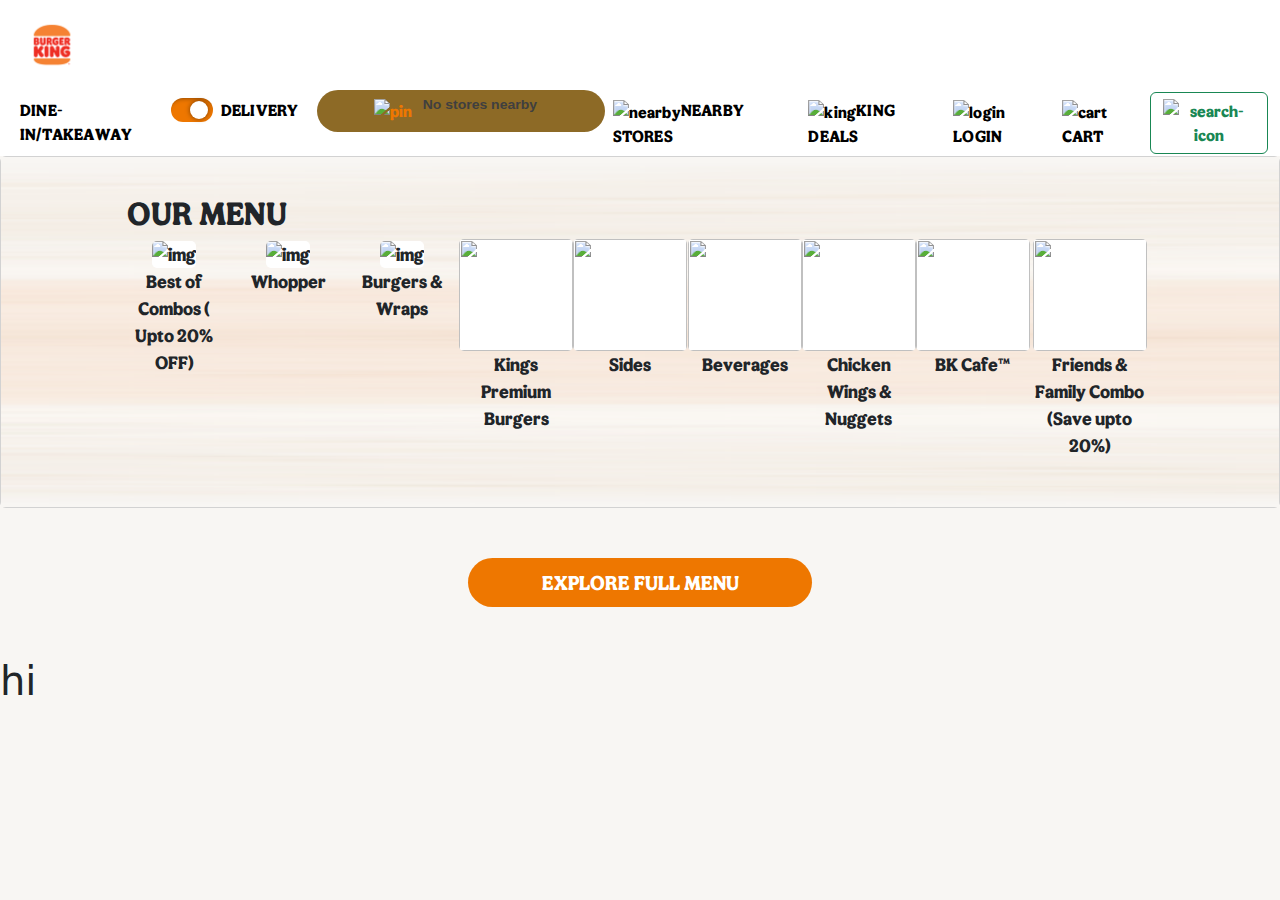
==== burger.html @ 382b63c4 "footer starting" ====
<!DOCTYPE html>
<html lang="en">
  <head>
    <meta charset="UTF-8" />
    <meta name="viewport" content="width=device-width, initial-scale=1.0" />

    <link
      href="https://cdn.jsdelivr.net/npm/bootstrap@5.3.3/dist/css/bootstrap.min.css"
      rel="stylesheet"
      integrity="sha384-QWTKZyjpPEjISv5WaRU9OFeRpok6YctnYmDr5pNlyT2bRjXh0JMhjY6hW+ALEwIH"
      crossorigin="anonymous"
    />

    <link rel="stylesheet" href="burger.css" />

    <title>@@@@@@@@@@@@@@@@@@@@@@@@@@@@@@@@@@@@@@</title>
  </head>
  <body>
    <script
      src="https://cdn.jsdelivr.net/npm/bootstrap@5.3.3/dist/js/bootstrap.bundle.min.js"
      integrity="sha384-YvpcrYf0tY3lHB60NNkmXc5s9fDVZLESaAA55NDzOxhy9GkcIdslK1eN7N6jIeHz"
      crossorigin="anonymous"
    ></script>

    <nav class="navbar sticky-top navbar-expand-lg  py-0">
      <div class="container-fluid">
        <a class="navbar-brand" href="#">
          <img
            class="header-logo"
            src="[data-uri]"
            alt=""
          />
        </a>
        <button
          class="navbar-toggler"
          type="button"
          data-bs-toggle="collapse"
          data-bs-target="#navbarSupportedContent"
          aria-controls="navbarSupportedContent"
          aria-expanded="false"
          aria-label="Toggle navigation"
        >
          <span class="navbar-toggler-icon"></span>
        </button>
        <div class="collapse navbar-collapse" id="navbarSupportedContent">
          <ul class="navbar-nav me-auto mb-2 mb-lg-0">
            <li class="nav-item">
              <a class="nav-link active" aria-current="page" href="#"
                >DINE-IN/TAKEAWAY</a
              >
            </li>

            <div class="toggle">
              <div class="toggle-button"></div>
            </div>

            <li class="nav-item">
              <a class="nav-link active" aria-current="page" href="#"
                >DELIVERY</a
              >
            </li>

            <div class="search-bar">
              <img
                class="pin-icon"
                src="https://www.burgerking.in/static/media/location.b472e06f.svg"
                alt="pin"
              />

              <p class="search-text">No stores nearby</p>
            </div>

            <li class="nav-item">
              <a class="nav-link active" aria-current="page" href="#">
                <img
                  src="https://www.burgerking.in/static/media/dine-in-black.c32e1cdd.svg"
                  alt="nearby"
                />NEARBY STORES</a
              >
            </li>

            <li class="nav-item">
              <a class="nav-link active" aria-current="page" href="#">
                <img
                  class="king"
                  src="https://www.burgerking.in/static/media/offers-inactive.81dcb21f.svg"
                  alt="king"
                />KING DEALS</a
              >
            </li>

            <li class="nav-item">
              <a class="nav-link active" aria-current="page" href="#">
                <img
                  class="login"
                  src="https://www.burgerking.in/static/media/login-inactive.de941b20.svg"
                  alt="login"
                />LOGIN</a
              >
            </li>

            <li class="nav-item">
              <a class="nav-link active" aria-current="page" href="#">
                <img
                  src="https://www.burgerking.in/static/media/cart.3ff203fa.svg"
                  alt="cart"
                />CART</a
              >
            </li>
          </ul>

          <form class="d-flex" role="search">
            <!-- <input
              class="form-control me-2"
              type="search"
              placeholder="Search"
              aria-label="Search"
            /> -->

            <button class="btn btn-outline-success" type="submit">
              <img
                src="https://www.burgerking.in/static/media/search.03064934.svg"
                alt="search-icon"
              />
            </button>
          </form>
        </div>
      </div>
    </nav>

    <div class="card text-bg menu-section">
      <img
        class="menu-background"
        src="[data-uri]"
        class="card-img"
        alt="..."
      />
      <div class="card-img-overlay">
        <h2 class="card-title">OUR MENU</h2>
        <!-- <p class="card-text">
          This is a wider card with supporting text below as a natural lead-in
          to additional content. This content is a little bit longer.
        </p>
        <p class="card-text"><small>Last updated 3 mins ago</small></p> -->

        <div class="menu-images">
          <div class="img-1-div">
            <img
              class="img-1"
              src="https://d1rgpf387mknul.cloudfront.net/category/Home/web/1x_web_20220917071641152673_114x101png"
              alt="img"
            />

            <p>Best of Combos (<br />Upto 20% OFF)</p>
          </div>

          <div class="img-2-div">
            <img
              class="img-2"
              src="https://d1rgpf387mknul.cloudfront.net/category/Home/web/1x_web_20201214094752825353_114x101png"
              alt="img"
            />
            <p>Whopper</p>
          </div>

          <div class="img-3-div">
            <img
              class="img-3"
              src="https://d1rgpf387mknul.cloudfront.net/category/Home/web/1x_web_20230510052712522360_114x101png"
              alt="img"
            />
            <p>Burgers & Wraps</p>
          </div>

          <div class="img-4-div">
            <img
              class="img-4"
              src="https://d1rgpf387mknul.cloudfront.net/category/Home/web/1x_web_20220221045917058620_114x101png"
              alt=""
            />
            <p>Kings Premium Burgers</p>
          </div>

          <div class="img-5-div">
            <img
              class="img-5"
              src="https://d1rgpf387mknul.cloudfront.net/category/Home/web/1x_web_20210427112037534695_114x101png"
              alt=""
            />
            <p>Sides</p>
          </div>

          <div class="img-6-div">
            <img
              class="img-6"
              src="https://d1rgpf387mknul.cloudfront.net/category/Home/web/1x_web_20240103054719781518_114x101png"
              alt=""
            />
            <p>Beverages</p>
          </div>

          <div class="img-7-div">
            <img
              class="img-7"
              src="https://d1rgpf387mknul.cloudfront.net/category/Home/web/1x_web_20231123085514623967_114x101png"
              alt=""
            />
            <p>Chicken Wings & Nuggets</p>
          </div>

          <div class="img-8-div">
            <img
              class="img-8"
              src="https://d1rgpf387mknul.cloudfront.net/category/Home/web/1x_web_20230323093839166957_114x101png"
              alt=""
            />
            <p>BK Cafe™</p>
          </div>

          <div class="img-9-div">
            <img
              class="img-9"
              src="https://d1rgpf387mknul.cloudfront.net/category/Home/web/1x_web_20240103055132454675_114x101png"
              alt=""
            />
            <p>
              Friends & <br />
              Family Combo <br />
              (Save upto <br />
              20%)
            </p>
          </div>
        </div>
      </div>
    </div>

    <div class="container d-flex justify-content-center explore-section">
      <div
        class="explore-menu d-flex justify-content-center align-items-center"
      >
        <span class="explore-text">EXPLORE FULL MENU</span>
      </div>

      <img
        class="explore-image"
        src="https://www.burgerking.in/static/media/home-bk-wall.96e21fb4.jpg"
        alt=""
      />
    </div>


    <footer>
      <h1>hi</h1>
    </footer>




  </body>
</html>
---- burger.css ----
body {
  background-color: #f8f6f3;
}

@font-face {
  font-family: "flame-regular";
  src: url("flame-regular.otf") format("opentype");
}

.header-logo {
  /* margin-left: 80px; */
  width: 80px;
  height: 80px;
}

.navbar {
  display: flex;
  flex-wrap: wrap;
  background-color:white;

  font-family: "flame-regular";
}

/* TOGGLE BUTTON */

.toggle {
  display: flex;
  align-items: center;
  justify-content: end;
  background-color: #e70;
  width: 45px;
  height: 24px;
  margin-top: 8px;
  /* margin-left: 10px; */
  border-radius: 200px;
  box-shadow: inset 0 5px 5px -5px rgba(0, 0, 0, 0.5);
}

.toggle-button {
  float: right;
  background-color: white;
  width: 18px;
  height: 17.7px;
  margin-right: 5px;
  border-radius: 800px;
  box-shadow: 0 0 5px rgba(0, 0, 0, 0.5);
  /* Added box-shadow for outer shadow */
}

.navbar {
  font-size: 16px;
  letter-spacing: 0.2px;
  color: #e70;
}

.search-bar {
  display: flex;
  align-items: center;
  justify-content: center;
  background-color: #8d6a26;
  width: 310px;
  height: 42px;
  margin-left: 10px;
  border-radius: 200px;
}

.search-text {
  font-family: "FlameSans-Regular", sans-serif;
  font-size: 14px;
  font-weight: 600;
  font-style: normal;
  font-variant: normal;
  font-kerning: auto;
  font-optical-sizing: auto;
  font-stretch: 100%;
  font-variation-settings: normal;
  font-feature-settings: normal;
  text-transform: none;
  text-decoration: none solid #000000;
  text-align: start;
  text-indent: 0px;
  color: rgb(63, 63, 63);

  /* Spacing */
  line-height: normal;
  vertical-align: baseline;
  letter-spacing: normal;
  word-spacing: 0px;
  padding: 4px 10px 0px;

  transform: scaleY(0.9);
}

.card-title {
  margin-top: 20px;
  margin-left: 110px;
}

.menu-section {
  font-family: "flame-regular";
  font-size: 18px;
}

.menu-background {
  width: 100%;
  height: 350px;
}

.menu-images {
  display: flex;
  flex-wrap: wrap;
  justify-content: space-around;
  margin-left: 100px;
  margin-right: 113px;
}

/* IMAGE DIV STARTS FROM HERE BELOW */

.img-1-div {
  width: 114px;
  text-align: center;
}

.img-2-div {
  width: 114px;
  text-align: center;
}

.img-3-div {
  width: 114px;
  text-align: center;
}

.img-4-div {
  width: 114px;
  text-align: center;
}

.img-5-div {
  width: 114px;
  text-align: center;
}

.img-6-div {
  width: 114px;
  text-align: center;
}

.img-7-div {
  width: 114px;
  text-align: center;
}

.img-8-div {
  width: 114px;
  text-align: center;
}

.img-9-div {
  width: 120px;
  text-align: center;
}

/* IMAGE DIV ENDS  HERE */

.img-1 {
  width: 114px;
  height: 112px;
  background-color: white;
  border-radius: 5px;
}

.img-2 {
  width: 114px;
  height: 112px;
  background-color: white;
  border-radius: 5px;
}

.img-3 {
  width: 114px;
  height: 112px;
  background-color: white;
  border-radius: 5px;
}

.img-4 {
  width: 114px;
  height: 112px;
  background-color: white;
  border-radius: 5px;
}

.img-5 {
  width: 114px;
  height: 112px;

  background-color: white;
  border-radius: 5px;
}

.img-6 {
  width: 114px;
  height: 112px;
  background-color: white;
  border-radius: 5px;
}

.img-7 {
  width: 114px;
  height: 112px;
  background-color: white;
  border-radius: 5px;
}

.img-8 {
  width: 114px;
  height: 112px;
  background-color: white;
  border-radius: 5px;
}

.img-9 {
  width: 114px;
  height: 112px;
  background-color: white;
  border-radius: 5px;
}

/* IMAGE ELEMENTS ENDS HERE BELOW */

@media (max-width: 702px) {
  .menu-background {
    height: 1100px;
  }
}

@media (min-width: 596px) {
  .menu-background {
    height: 800px;
  }
}

@media (max-width: 475px) {
  .menu-background {
    height: 1750px;
  }
}

@media (min-width: 815px) {
  .menu-background {
    height: 580px;
  }
}

@media (min-width: 1279px) {
  .menu-background {
    height: 350px;
  }
}

/* EXPLORE MENU */

.explore-menu {
  background-color: #e70;
  width: 344px;
  height: 49px;
  /* margin-top: 41px; */
  border-radius: 200px;
  /* margin-left: 589px; */
  color: #ffffff;
  font-family: "Flame-Regular", sans-serif;
  font-size: 20px;
  margin-top: 50px;
  margin-bottom: 50px;

  font-weight: 400;
}

.explore-section {
  display: flex;
  flex-direction: column;
  justify-content: space-between;
  align-items: center;
  /* background-color: red; */
  /* gap: 50px; */
}

/* .explore-image{
  width: 1250px;
} */


.explore-image {
  max-width: 100%;
  height: auto;
}







/* FOOTER STARTS FROM HERE */

.footer-container {
  background-color: #323232;
  width: 1519px;
  height: 303px;
  color: rgb(170, 170, 170);
  display: flex;

  font-family: "FlameSans-Regular", sans-serif;
  font-size: 13px;
  line-height: 24.05px;
  letter-spacing: normal;
  word-spacing: -2px;
  margin: 0;
  padding: 0;
  font-weight: 700;
  font-style: normal;
  font-variant: normal;
  font-kerning: auto;
  font-optical-sizing: auto;
  font-stretch: 100%;
  font-variation-settings: normal;
  font-feature-settings: normal;
  text-transform: none;
  text-decoration: none;
}

ul li:not([class]) {
  filter: blur(0.45px);
  color: rgb(213, 213, 213);
}

ul,
ol {
  list-style-type: none;
}

.list-title {
  color: rgb(255, 255, 255);
  font-family: "Flame-Regular", sans-serif;
  font-size: 16px;
  line-height: normal;
  letter-spacing: 0.3px;
  word-spacing: 0px;
  margin: 0;
  padding: 0 0 20px;
  font-weight: 400;
  font-style: normal;
  font-variant: normal;
  font-kerning: auto;
  font-optical-sizing: auto;
  font-stretch: 100%;
  font-variation-settings: normal;
  font-feature-settings: normal;
  text-transform: uppercase;
  text-decoration: none;
  margin-top: 74px;
}

.app-store {
  position: left;
}

.google-play {
  margin-left: 12px;
}

.bk-info {
  margin-left: 71px;
}

.contact {
  position: left;
  margin-left: 82px;
}

.bk-cares {
  margin-left: 91px;
}

.legal {
  margin-left: 88px;
}

.download {
  margin-left: 80px;
}

.footer-2 {
  background-color: #323231;
  width: 1519px;
  height: 120px;
}

.hr-line {
  display: flex;
  background-color: rgb(85, 85, 85);
  width: 1335px;
  height: 1.5px;
  margin-left: 88px;
}

.bottom-icon {
  display: flex;
  width: 38px;
  height: 36px;
  margin-left: 123px;
  size: 50px;
  margin-top: 28px;
}

.bottom-container {
  display: flex;
}

.bottom-text {
  display: flex;
  margin-left: 507px;
  margin-top: -50px;
  color: white;

  font-family: "Flame-Regular", sans-serif;
  font-size: 16px;
  font-weight: 300;
  font-style: normal;
  font-variant: normal;
  font-stretch: 100%;
  line-height: 24px;
  letter-spacing: 0.8px;
  word-spacing: 0px;
  text-transform: none;
  text-decoration: none;

  font-kerning: auto;
  font-optical-sizing: auto;
  font-variation-settings: normal;
  font-feature-settings: normal;
}

.social-media-icons {
  display: flex;
  margin-left: 1204px;
  margin-top: -59px;
}

.instagram {
  margin-left: 20px;
}

.twitter {
  margin-left: 20px;
}

.youtube {
  margin-left: 20px;
}
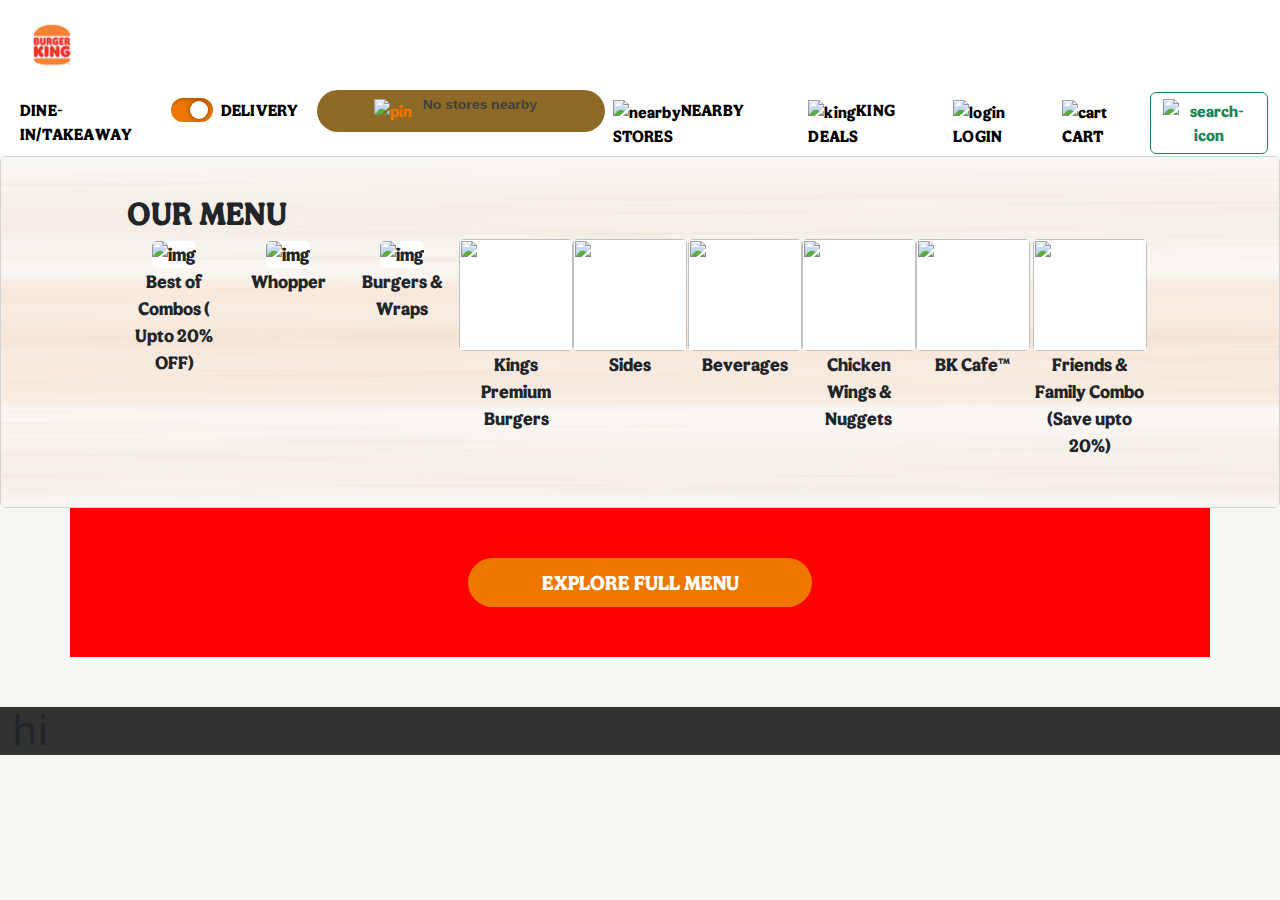
==== commit aa3f7d3b: "safe footer model with response" ====
--- a/burger.html
+++ b/burger.html
@@ -248,8 +248,9 @@
       />
     </div>
 
-
-    <footer>
+<!-- FOOTER  -->
+
+    <footer class=" container-fluid footer-section ">
       <h1>hi</h1>
     </footer>
 
--- a/burger.css
+++ b/burger.css
@@ -282,7 +282,7 @@
   flex-direction: column;
   justify-content: space-between;
   align-items: center;
-  /* background-color: red; */
+  background-color: red;
   /* gap: 50px; */
 }
 
@@ -292,6 +292,7 @@
 
 
 .explore-image {
+  width: 1255px;
   max-width: 100%;
   height: auto;
 }
@@ -459,3 +460,13 @@
 .youtube {
   margin-left: 20px;
 }
+
+.footer-section{
+  background-color: #323231;
+  margin-top: 50px;
+  width: 100%;
+
+  width: auto;
+}
+
+
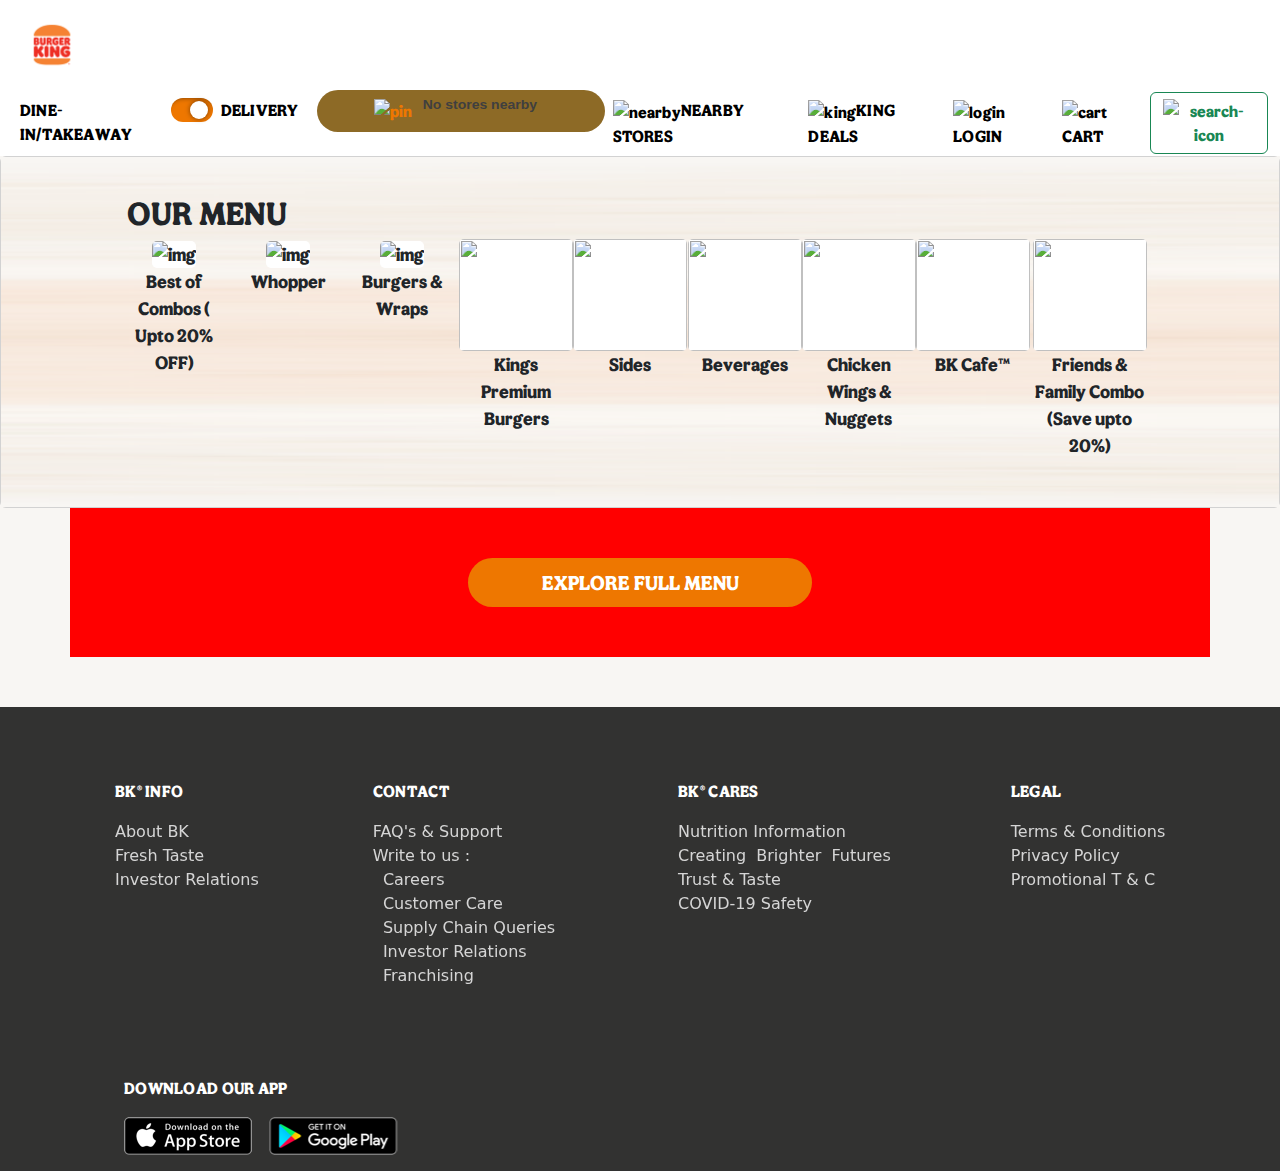
==== commit af3dcf2c: "footer flex wrapped" ====
--- a/burger.html
+++ b/burger.html
@@ -251,7 +251,70 @@
 <!-- FOOTER  -->
 
     <footer class=" container-fluid footer-section ">
-      <h1>hi</h1>
+
+
+
+      <div class="bk-info">
+        <ul>
+          <li class="list-title">BK® INFO</li>
+
+          <li>About BK</li>
+          <li>Fresh Taste</li>
+          <li>Investor Relations</li>
+        </ul>
+      </div>
+
+      <div class="contact">
+        <ul>
+          <li class="list-title">CONTACT</li>
+
+          <li>FAQ's & Support</li>
+          <li>Write to us :</li>
+          <li>&nbsp;&nbsp;Careers</li>
+          <li>&nbsp;&nbsp;Customer Care</li>
+          <li>&nbsp;&nbsp;Supply Chain Queries</li>
+          <li>&nbsp;&nbsp;Investor Relations</li>
+          <li>&nbsp;&nbsp;Franchising</li>
+        </ul>
+      </div>
+      <div class="bk-cares">
+        <ul>
+          <li class="list-title">BK® CARES</li>
+          <li>Nutrition Information</li>
+          <li>Creating&nbsp; Brighter&nbsp; Futures</li>
+          <li>Trust & Taste</li>
+          <li>COVID-19 Safety</li>
+        </ul>
+      </div>
+      <div class="legal">
+        <ul>
+          <li class="list-title">LEGAL</li>
+          <li>Terms & Conditions</li>
+          <li>Privacy Policy</li>
+          <li>Promotional T & C</li>
+        </ul>
+      </div>
+
+      <div class="download">
+        <ul>
+          <li class="list-title">DOWNLOAD OUR APP</li>
+          <li>
+            <img
+              src="[data-uri]"
+              alt=""
+            />
+            <img
+              class="google-play"
+              src="[data-uri]"
+              alt=""
+            />
+          </li>
+        </ul>
+      </div>
+
+
+
+
     </footer>
 
 
--- a/burger.css
+++ b/burger.css
@@ -300,6 +300,20 @@
 
 
 
+
+
+
+
+
+.footer-section{
+  display: flex;
+  flex-wrap: wrap;
+  background-color: #323231;
+  margin-top: 50px;
+  width: 100%;
+
+  width: auto;
+}
 
 
 
@@ -461,12 +475,4 @@
   margin-left: 20px;
 }
 
-.footer-section{
-  background-color: #323231;
-  margin-top: 50px;
-  width: 100%;
-
-  width: auto;
-}
-
-
+
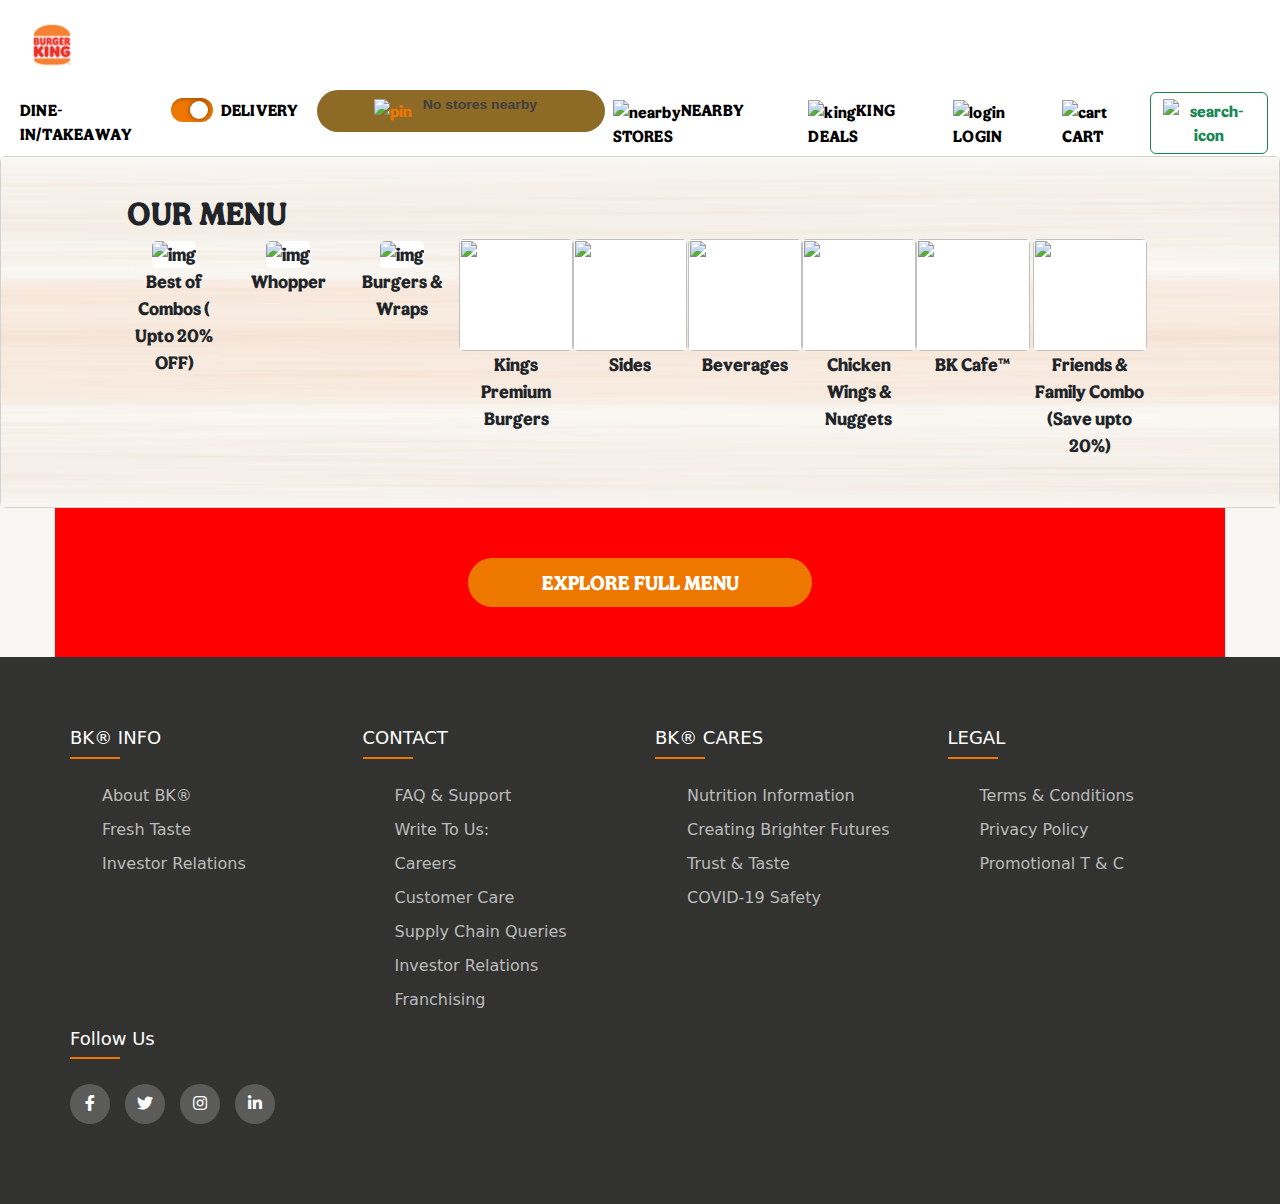
==== commit 75fe88c4: "successfully imported footer template" ====
--- a/burger.html
+++ b/burger.html
@@ -3,6 +3,9 @@
   <head>
     <meta charset="UTF-8" />
     <meta name="viewport" content="width=device-width, initial-scale=1.0" />
+
+    <link rel="stylesheet" type="text/css" href="https://cdnjs.cloudflare.com/ajax/libs/font-awesome/5.15.1/css/all.min.css">
+
 
     <link
       href="https://cdn.jsdelivr.net/npm/bootstrap@5.3.3/dist/css/bootstrap.min.css"
@@ -225,7 +228,7 @@
             />
             <p>
               Friends & <br />
-              Family Combo <br />
+              Family Combo <br />  
               (Save upto <br />
               20%)
             </p>
@@ -250,72 +253,64 @@
 
 <!-- FOOTER  -->
 
-    <footer class=" container-fluid footer-section ">
-
-
-
-      <div class="bk-info">
+<footer class="footer">
+  <div class="container">
+    <div class="row">
+      <div class="footer-col">
+        <h4>BK® INFO</h4>
         <ul>
-          <li class="list-title">BK® INFO</li>
-
-          <li>About BK</li>
-          <li>Fresh Taste</li>
-          <li>Investor Relations</li>
+          <li><a href="#">About BK® </a></li>
+          <li><a href="#">Fresh Taste</a></li>
+          <li><a href="#">Investor Relations</a></li>
         </ul>
       </div>
-
-      <div class="contact">
+      <div class="footer-col">
+        <h4>CONTACT</h4>
         <ul>
-          <li class="list-title">CONTACT</li>
-
-          <li>FAQ's & Support</li>
-          <li>Write to us :</li>
-          <li>&nbsp;&nbsp;Careers</li>
-          <li>&nbsp;&nbsp;Customer Care</li>
-          <li>&nbsp;&nbsp;Supply Chain Queries</li>
-          <li>&nbsp;&nbsp;Investor Relations</li>
-          <li>&nbsp;&nbsp;Franchising</li>
+          <li><a href="#">FAQ & Support</a></li>
+          <li><a href="#">Write to us:</a></li>
+          <li><a href="#">Careers</a></li>
+          <li><a href="#">Customer Care</a></li>
+          <li><a href="#">Supply Chain Queries</a></li>
+          <li><a href="#">Investor Relations</a></li>
+          <li><a href="#">Franchising</a></li>
+
+
         </ul>
       </div>
-      <div class="bk-cares">
+      <div class="footer-col">
+        <h4>BK® CARES</h4>
         <ul>
-          <li class="list-title">BK® CARES</li>
-          <li>Nutrition Information</li>
-          <li>Creating&nbsp; Brighter&nbsp; Futures</li>
-          <li>Trust & Taste</li>
-          <li>COVID-19 Safety</li>
+          <li><a href="#">Nutrition Information</a></li>
+          <li><a href="#">Creating Brighter Futures</a></li>
+          <li><a href="#">Trust & Taste</a></li>
+          <li><a href="#">COVID-19 Safety</a></li>
         </ul>
       </div>
-      <div class="legal">
-        <ul>
-          <li class="list-title">LEGAL</li>
-          <li>Terms & Conditions</li>
-          <li>Privacy Policy</li>
-          <li>Promotional T & C</li>
-        </ul>
-      </div>
-
-      <div class="download">
-        <ul>
-          <li class="list-title">DOWNLOAD OUR APP</li>
-          <li>
-            <img
-              src="[data-uri]"
-              alt=""
-            />
-            <img
-              class="google-play"
-              src="[data-uri]"
-              alt=""
-            />
-          </li>
-        </ul>
-      </div>
-
-
-
-
-    </footer>
+
+      <div class="footer-col">
+     <h4>LEGAL</h4>
+     <ul>
+       <li><a href="#">Terms & Conditions</a></li>
+       <li><a href="#">Privacy Policy</a></li>
+       <li><a href="#">Promotional T & C</a></li>
+     </ul>
+   </div>
+
+
+
+      <div class="footer-col">
+        <h4>follow us</h4>
+        <div class="social-links">
+          <a href="#"><i class="fab fa-facebook-f"></i></a>
+          <a href="#"><i class="fab fa-twitter"></i></a>
+          <a href="#"><i class="fab fa-instagram"></i></a>
+          <a href="#"><i class="fab fa-linkedin-in"></i></a>
+        </div>
+      </div>
+    </div>
+  </div>
+</footer>
 
 
 
--- a/burger.css
+++ b/burger.css
@@ -299,180 +299,99 @@
 
 
 
-
-
-
-
-
-
-.footer-section{
-  display: flex;
-  flex-wrap: wrap;
-  background-color: #323231;
-  margin-top: 50px;
-  width: 100%;
-
-  width: auto;
-}
-
-
-
-/* FOOTER STARTS FROM HERE */
-
-.footer-container {
-  background-color: #323232;
-  width: 1519px;
-  height: 303px;
-  color: rgb(170, 170, 170);
-  display: flex;
-
-  font-family: "FlameSans-Regular", sans-serif;
-  font-size: 13px;
-  line-height: 24.05px;
-  letter-spacing: normal;
-  word-spacing: -2px;
-  margin: 0;
-  padding: 0;
-  font-weight: 700;
-  font-style: normal;
-  font-variant: normal;
-  font-kerning: auto;
-  font-optical-sizing: auto;
-  font-stretch: 100%;
-  font-variation-settings: normal;
-  font-feature-settings: normal;
-  text-transform: none;
-  text-decoration: none;
-}
-
-ul li:not([class]) {
-  filter: blur(0.45px);
-  color: rgb(213, 213, 213);
-}
-
-ul,
-ol {
-  list-style-type: none;
-}
-
-.list-title {
-  color: rgb(255, 255, 255);
-  font-family: "Flame-Regular", sans-serif;
-  font-size: 16px;
-  line-height: normal;
-  letter-spacing: 0.3px;
-  word-spacing: 0px;
-  margin: 0;
-  padding: 0 0 20px;
-  font-weight: 400;
-  font-style: normal;
-  font-variant: normal;
-  font-kerning: auto;
-  font-optical-sizing: auto;
-  font-stretch: 100%;
-  font-variation-settings: normal;
-  font-feature-settings: normal;
-  text-transform: uppercase;
-  text-decoration: none;
-  margin-top: 74px;
-}
-
-.app-store {
-  position: left;
-}
-
-.google-play {
-  margin-left: 12px;
-}
-
-.bk-info {
-  margin-left: 71px;
-}
-
-.contact {
-  position: left;
-  margin-left: 82px;
-}
-
-.bk-cares {
-  margin-left: 91px;
-}
-
-.legal {
-  margin-left: 88px;
-}
-
-.download {
-  margin-left: 80px;
-}
-
-.footer-2 {
-  background-color: #323231;
-  width: 1519px;
-  height: 120px;
-}
-
-.hr-line {
-  display: flex;
-  background-color: rgb(85, 85, 85);
-  width: 1335px;
-  height: 1.5px;
-  margin-left: 88px;
-}
-
-.bottom-icon {
-  display: flex;
-  width: 38px;
-  height: 36px;
-  margin-left: 123px;
-  size: 50px;
-  margin-top: 28px;
-}
-
-.bottom-container {
-  display: flex;
-}
-
-.bottom-text {
-  display: flex;
-  margin-left: 507px;
-  margin-top: -50px;
-  color: white;
-
-  font-family: "Flame-Regular", sans-serif;
-  font-size: 16px;
-  font-weight: 300;
-  font-style: normal;
-  font-variant: normal;
-  font-stretch: 100%;
-  line-height: 24px;
-  letter-spacing: 0.8px;
-  word-spacing: 0px;
-  text-transform: none;
-  text-decoration: none;
-
-  font-kerning: auto;
-  font-optical-sizing: auto;
-  font-variation-settings: normal;
-  font-feature-settings: normal;
-}
-
-.social-media-icons {
-  display: flex;
-  margin-left: 1204px;
-  margin-top: -59px;
-}
-
-.instagram {
-  margin-left: 20px;
-}
-
-.twitter {
-  margin-left: 20px;
-}
-
-.youtube {
-  margin-left: 20px;
-}
-
-
+/* 
+FOOTER */
+
+
+
+
+
+.container{
+	max-width: 1170px;
+	margin:auto;
+}
+.row{
+	display: flex;
+	flex-wrap: wrap;
+}
+ul{
+	list-style: none;
+}
+.footer{
+	background-color: #323231;
+    padding: 70px 0;
+}
+.footer-col{
+   width: 25%;
+   padding: 0 15px;
+}
+.footer-col h4{
+	font-size: 18px;
+	color: #ffffff;
+	text-transform: capitalize;
+	margin-bottom: 35px;
+	font-weight: 500;
+	position: relative;
+}
+.footer-col h4::before{
+	content: '';
+	position: absolute;
+	left:0;
+	bottom: -10px;
+	background-color: #e70;
+	height: 2px;
+	box-sizing: border-box;
+	width: 50px;
+}
+.footer-col ul li:not(:last-child){
+	margin-bottom: 10px;
+}
+.footer-col ul li a{
+	font-size: 16px;
+	text-transform: capitalize;
+	color: #ffffff;
+	text-decoration: none;
+	font-weight: 300;
+	color: #bbbbbb;
+	display: block;
+	transition: all 0.3s ease;
+}
+.footer-col ul li a:hover{
+	color: #ffffff;
+	padding-left: 8px;
+}
+.footer-col .social-links a{
+	display: inline-block;
+	height: 40px;
+	width: 40px;
+	background-color: rgba(255,255,255,0.2);
+	margin:0 10px 10px 0;
+	text-align: center;
+	line-height: 40px;
+	border-radius: 50%;
+	color: #ffffff;
+	transition: all 0.5s ease;
+}
+.footer-col .social-links a:hover{
+	color: #24262b;
+	background-color: #ffffff;
+}
+
+/*responsive*/
+@media(max-width: 767px){
+  .footer-col{
+    width: 50%;
+    margin-bottom: 30px;
+}
+}
+@media(max-width: 574px){
+  .footer-col{
+    width: 100%;
+}
+}
+
+
+
+
+
+
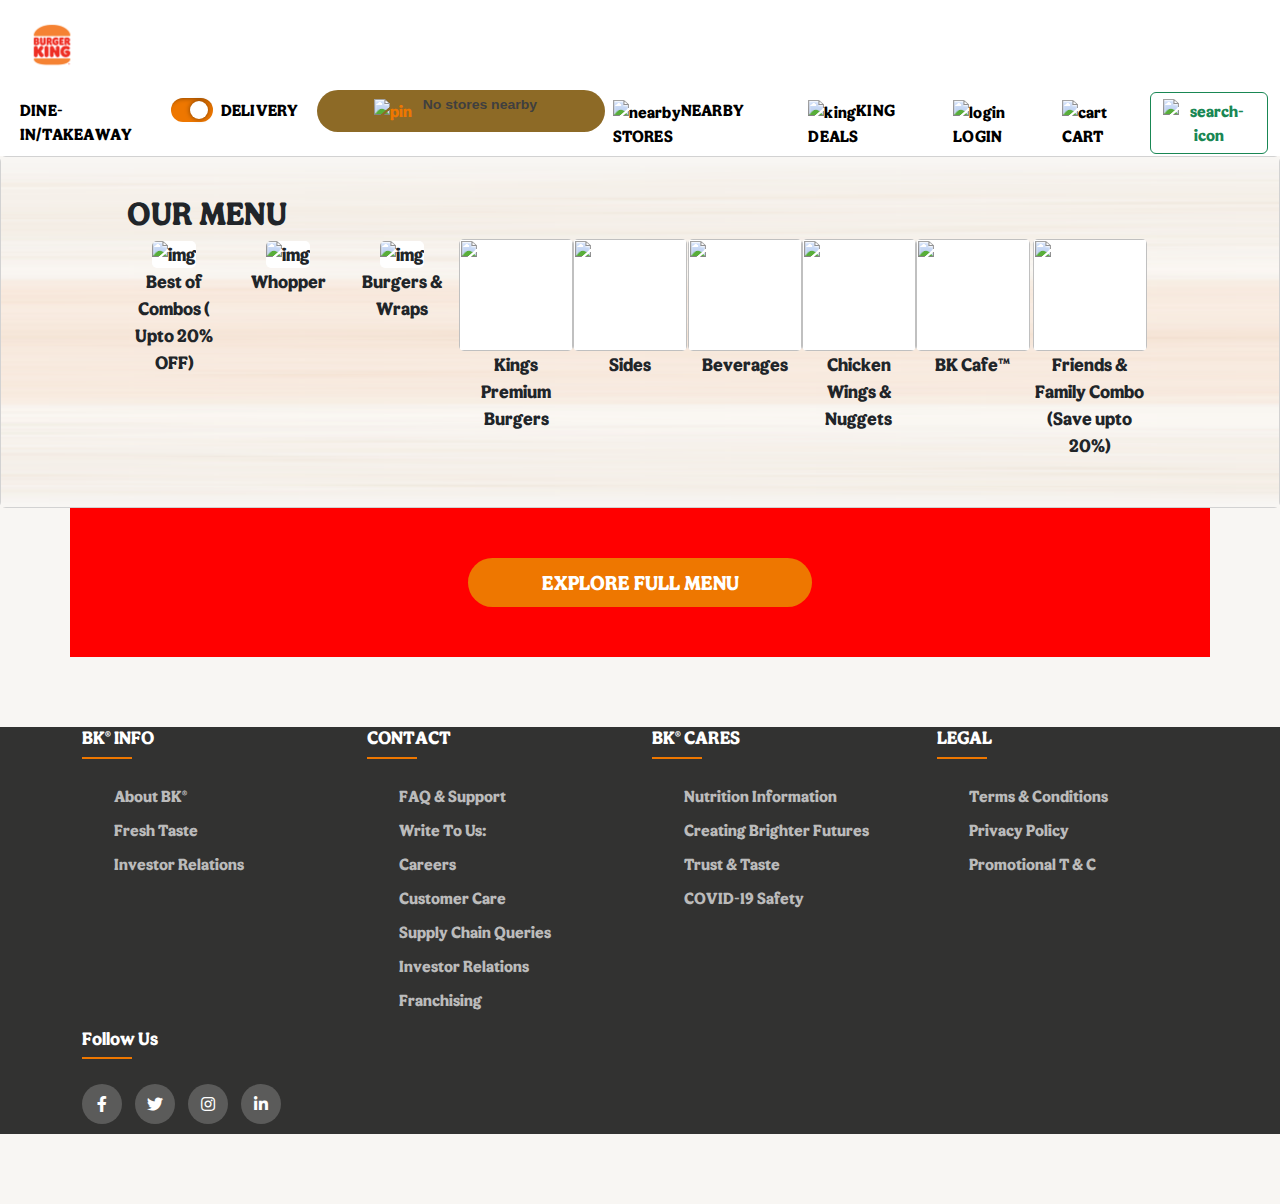
==== commit d214449e: "safezone after footer" ====
--- a/burger.html
+++ b/burger.html
@@ -308,6 +308,15 @@
           <a href="#"><i class="fab fa-linkedin-in"></i></a>
         </div>
       </div>
+
+
+
+
+
+
+
+
+      
     </div>
   </div>
 </footer>
--- a/burger.css
+++ b/burger.css
@@ -302,14 +302,13 @@
 /* 
 FOOTER */
 
-
-
-
-
-.container{
-	max-width: 1170px;
-	margin:auto;
-}
+.footer{
+  font-family: "flame-regular";
+}
+
+
+
+
 .row{
 	display: flex;
 	flex-wrap: wrap;
@@ -319,11 +318,11 @@
 }
 .footer{
 	background-color: #323231;
-    padding: 70px 0;
+    margin: 70px 0;
 }
 .footer-col{
    width: 25%;
-   padding: 0 15px;
+   /* padding: 0 15px; */
 }
 .footer-col h4{
 	font-size: 18px;
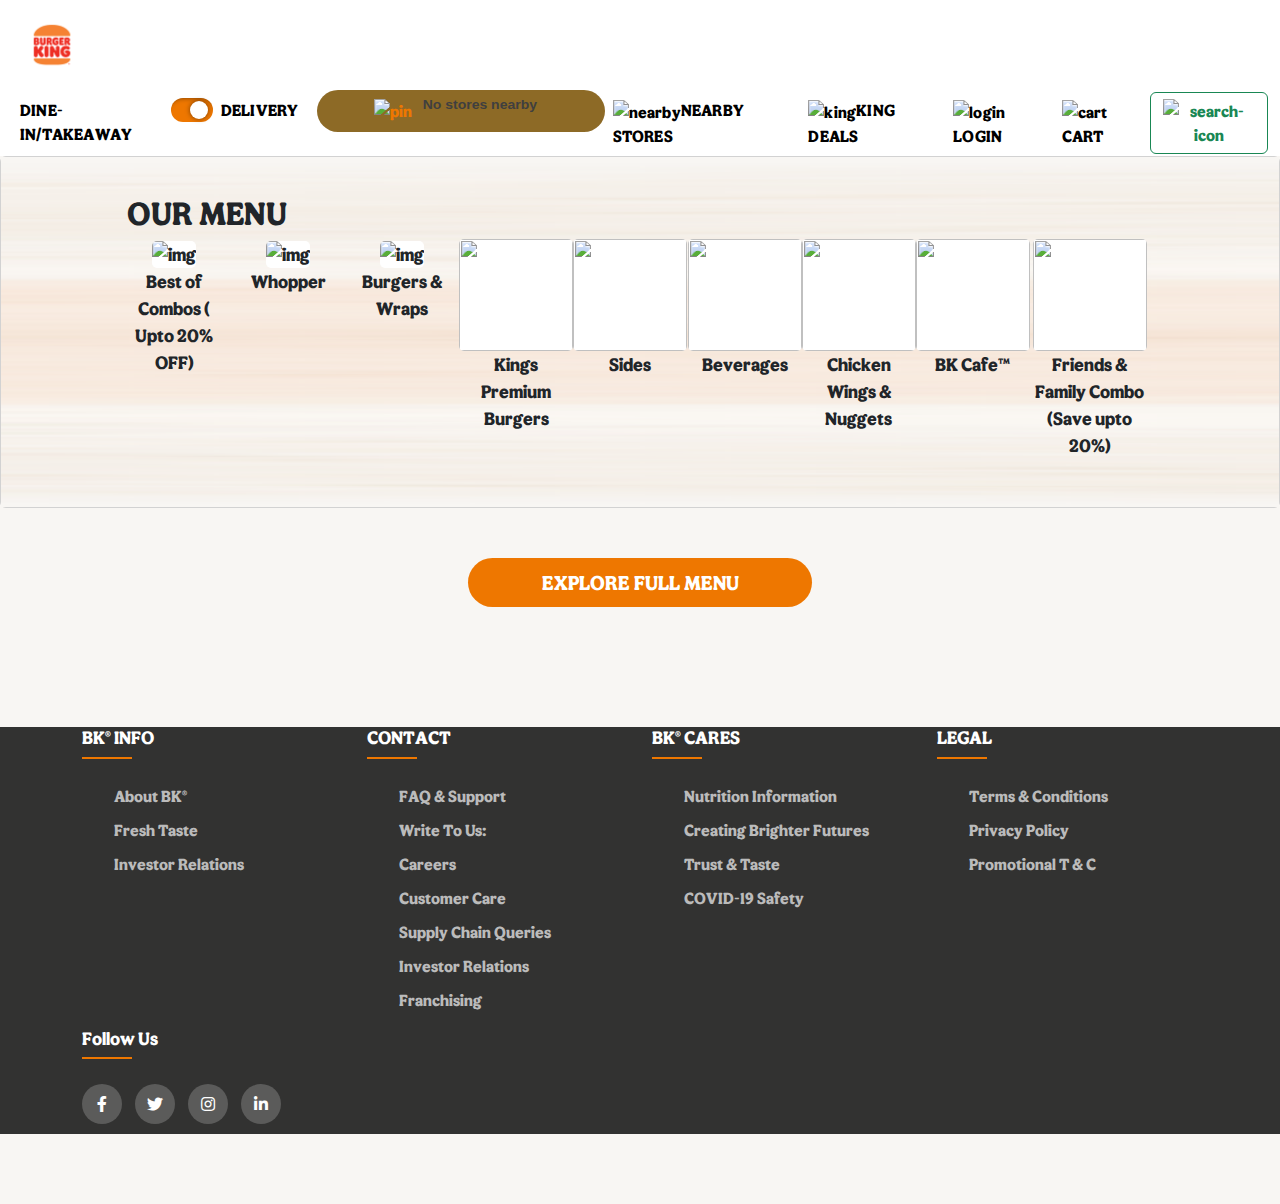
==== commit 223e5a61: "completely responsive now" ====
--- a/burger.html
+++ b/burger.html
@@ -4,8 +4,11 @@
     <meta charset="UTF-8" />
     <meta name="viewport" content="width=device-width, initial-scale=1.0" />
 
-    <link rel="stylesheet" type="text/css" href="https://cdnjs.cloudflare.com/ajax/libs/font-awesome/5.15.1/css/all.min.css">
-
+    <link
+      rel="stylesheet"
+      type="text/css"
+      href="https://cdnjs.cloudflare.com/ajax/libs/font-awesome/5.15.1/css/all.min.css"
+    />
 
     <link
       href="https://cdn.jsdelivr.net/npm/bootstrap@5.3.3/dist/css/bootstrap.min.css"
@@ -25,7 +28,7 @@
       crossorigin="anonymous"
     ></script>
 
-    <nav class="navbar sticky-top navbar-expand-lg  py-0">
+    <nav class="navbar sticky-top navbar-expand-lg py-0">
       <div class="container-fluid">
         <a class="navbar-brand" href="#">
           <img
@@ -228,7 +231,7 @@
             />
             <p>
               Friends & <br />
-              Family Combo <br />  
+              Family Combo <br />
               (Save upto <br />
               20%)
             </p>
@@ -251,78 +254,61 @@
       />
     </div>
 
-<!-- FOOTER  -->
-
-<footer class="footer">
-  <div class="container">
-    <div class="row">
-      <div class="footer-col">
-        <h4>BK® INFO</h4>
-        <ul>
-          <li><a href="#">About BK® </a></li>
-          <li><a href="#">Fresh Taste</a></li>
-          <li><a href="#">Investor Relations</a></li>
-        </ul>
-      </div>
-      <div class="footer-col">
-        <h4>CONTACT</h4>
-        <ul>
-          <li><a href="#">FAQ & Support</a></li>
-          <li><a href="#">Write to us:</a></li>
-          <li><a href="#">Careers</a></li>
-          <li><a href="#">Customer Care</a></li>
-          <li><a href="#">Supply Chain Queries</a></li>
-          <li><a href="#">Investor Relations</a></li>
-          <li><a href="#">Franchising</a></li>
-
-
-        </ul>
-      </div>
-      <div class="footer-col">
-        <h4>BK® CARES</h4>
-        <ul>
-          <li><a href="#">Nutrition Information</a></li>
-          <li><a href="#">Creating Brighter Futures</a></li>
-          <li><a href="#">Trust & Taste</a></li>
-          <li><a href="#">COVID-19 Safety</a></li>
-        </ul>
-      </div>
-
-      <div class="footer-col">
-     <h4>LEGAL</h4>
-     <ul>
-       <li><a href="#">Terms & Conditions</a></li>
-       <li><a href="#">Privacy Policy</a></li>
-       <li><a href="#">Promotional T & C</a></li>
-     </ul>
-   </div>
-
-
-
-      <div class="footer-col">
-        <h4>follow us</h4>
-        <div class="social-links">
-          <a href="#"><i class="fab fa-facebook-f"></i></a>
-          <a href="#"><i class="fab fa-twitter"></i></a>
-          <a href="#"><i class="fab fa-instagram"></i></a>
-          <a href="#"><i class="fab fa-linkedin-in"></i></a>
+    <!-- FOOTER  -->
+
+    <footer class="footer">
+      <div class="container">
+        <div class="row">
+          <div class="footer-col">
+            <h4>BK® INFO</h4>
+            <ul>
+              <li><a href="#">About BK® </a></li>
+              <li><a href="#">Fresh Taste</a></li>
+              <li><a href="#">Investor Relations</a></li>
+            </ul>
+          </div>
+          <div class="footer-col">
+            <h4>CONTACT</h4>
+            <ul>
+              <li><a href="#">FAQ & Support</a></li>
+              <li><a href="#">Write to us:</a></li>
+              <li><a href="#">Careers</a></li>
+              <li><a href="#">Customer Care</a></li>
+              <li><a href="#">Supply Chain Queries</a></li>
+              <li><a href="#">Investor Relations</a></li>
+              <li><a href="#">Franchising</a></li>
+            </ul>
+          </div>
+          <div class="footer-col">
+            <h4>BK® CARES</h4>
+            <ul>
+              <li><a href="#">Nutrition Information</a></li>
+              <li><a href="#">Creating Brighter Futures</a></li>
+              <li><a href="#">Trust & Taste</a></li>
+              <li><a href="#">COVID-19 Safety</a></li>
+            </ul>
+          </div>
+
+          <div class="footer-col">
+            <h4>LEGAL</h4>
+            <ul>
+              <li><a href="#">Terms & Conditions</a></li>
+              <li><a href="#">Privacy Policy</a></li>
+              <li><a href="#">Promotional T & C</a></li>
+            </ul>
+          </div>
+
+          <div class="footer-col">
+            <h4>follow us</h4>
+            <div class="social-links">
+              <a href="#"><i class="fab fa-facebook-f"></i></a>
+              <a href="#"><i class="fab fa-twitter"></i></a>
+              <a href="#"><i class="fab fa-instagram"></i></a>
+              <a href="#"><i class="fab fa-linkedin-in"></i></a>
+            </div>
+          </div>
         </div>
       </div>
-
-
-
-
-
-
-
-
-      
-    </div>
-  </div>
-</footer>
-
-
-
-
+    </footer>
   </body>
 </html>
--- a/burger.css
+++ b/burger.css
@@ -282,7 +282,7 @@
   flex-direction: column;
   justify-content: space-between;
   align-items: center;
-  background-color: red;
+  /* background-color: red; */
   /* gap: 50px; */
 }
 
